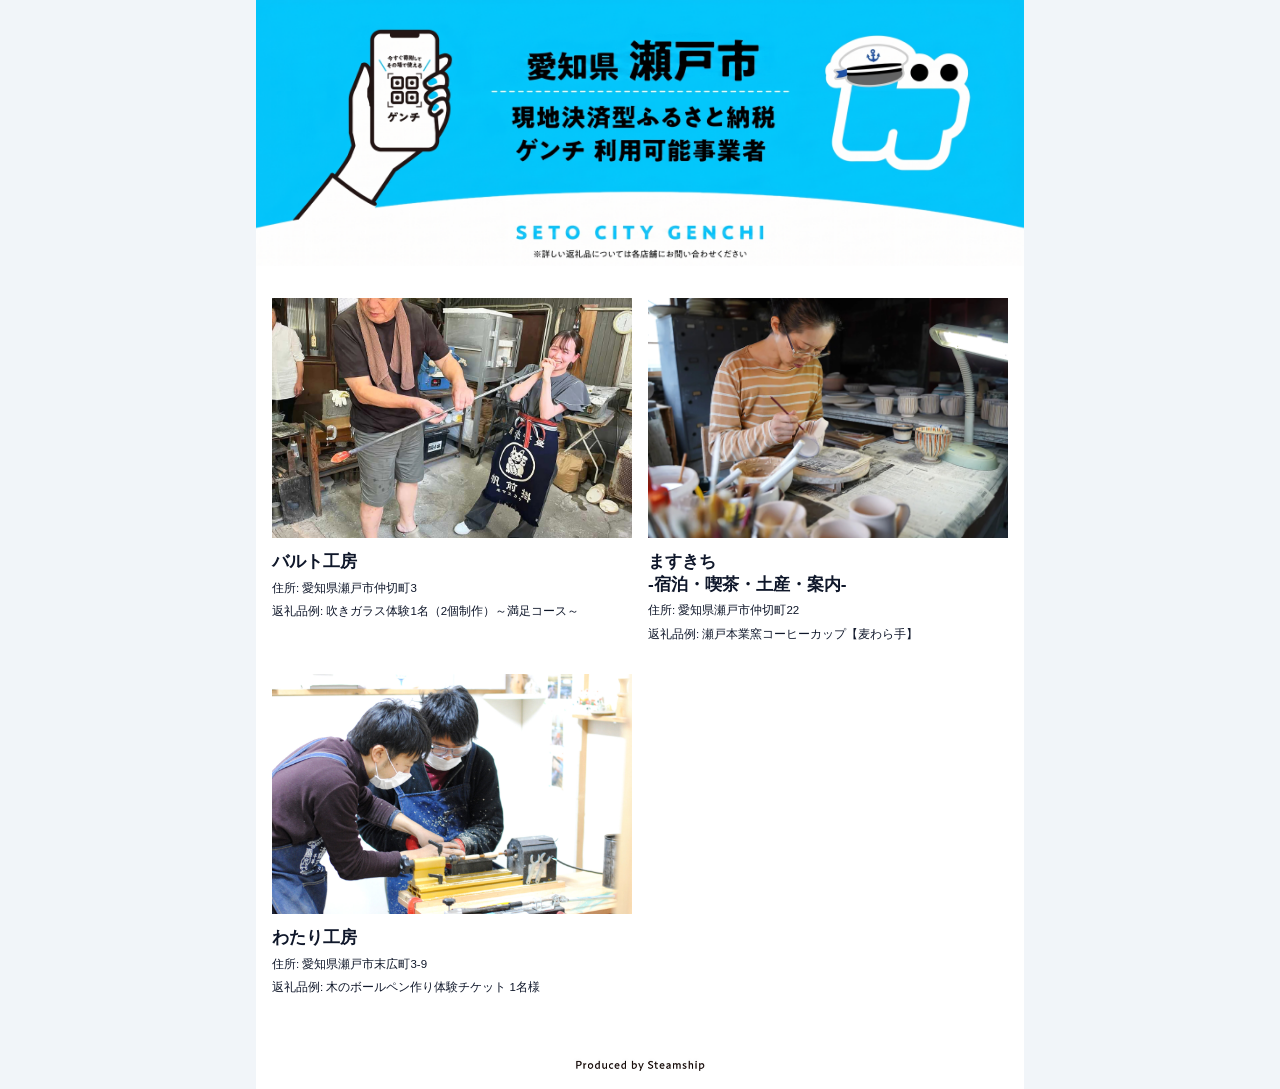
==== docs/seto/index.html @ 248450ea "瀬戸市の現地決済型ふるさと納税LPを追加" ====
<!doctype html>
<html lang="ja">
  <head>
    <meta charset="UTF-8" />
    <meta name="viewport" content="width=device-width, initial-scale=1, maximum-scale=5" />
    <meta name="description" content="瀬戸市の現地決済型ふるさと納税、ゲンチのご案内です。" />
    <title>瀬戸市 | ゲンチ</title>
    <link rel="stylesheet" href="styles.css" />
  </head>
  <body>
    <main>
      <img class="hero" src="assets/setolp_01.jpeg" alt="愛知県瀬戸市 現地決済型ふるさと納税 ゲンチ" />

      <section class="vendors" aria-label="瀬戸市で利用できる店舗">
        <article>
          <img src="assets/photos/baruto-kobo.jpg" alt="バルト工房" />
          <div class="vendor-copy">
            <h2>バルト工房</h2>
            <p>住所: 愛知県瀬戸市仲切町3</p>
            <p class="reward">返礼品例: 吹きガラス体験1名（2個制作）～満足コース～</p>
          </div>
        </article>
        <article>
          <img src="assets/photos/masukichi.jpg" alt="ますきち -宿泊・喫茶・土産・案内-" />
          <div class="vendor-copy">
            <h2>ますきち<br />-宿泊・喫茶・土産・案内-</h2>
            <p>住所: 愛知県瀬戸市仲切町22</p>
            <p class="reward">返礼品例: 瀬戸本業窯コーヒーカップ【麦わら手】</p>
          </div>
        </article>
        <article>
          <img src="assets/photos/watari-kobo.jpg" alt="わたり工房" />
          <div class="vendor-copy">
            <h2>わたり工房</h2>
            <p>住所: 愛知県瀬戸市末広町3-9</p>
            <p class="reward">返礼品例: 木のボールペン作り体験チケット 1名様</p>
          </div>
        </article>
      </section>

      <img class="footer" src="assets/setolp_03.png" alt="瀬戸市 現地決済型ふるさと納税 ゲンチ" />
    </main>
  </body>
</html>
---- docs/seto/styles.css ----
:root { color: #0f172a; font-family: "Noto Sans JP", "Hiragino Kaku Gothic ProN", "Yu Gothic", sans-serif; }
* { box-sizing: border-box; }
body { margin: 0; background: #f1f5f9; }
main { width: 100%; max-width: 48rem; margin: 0 auto; background: #fff; }
img { display: block; width: 100%; height: auto; }
.vendors { display: grid; grid-template-columns: repeat(2, minmax(0, 1fr)); gap: 2rem 1rem; padding: 2rem 1rem; }
.vendors article { min-width: 0; }
.vendors article > img { aspect-ratio: 3 / 2; object-fit: cover; }
.vendor-copy { padding-top: .75rem; }
h2, p { margin: 0; }
h2 { font-size: clamp(.72rem, 1.35vw, 1.125rem); font-weight: 700; line-height: 1.3; }
.vendor-copy p { margin-top: .5rem; color: #0f172a; font-size: clamp(.56rem, .9vw, .8rem); line-height: 1.35; }
@media (max-width: 400px) { .vendors { gap: 1.5rem .75rem; padding: 1.5rem .75rem; } }
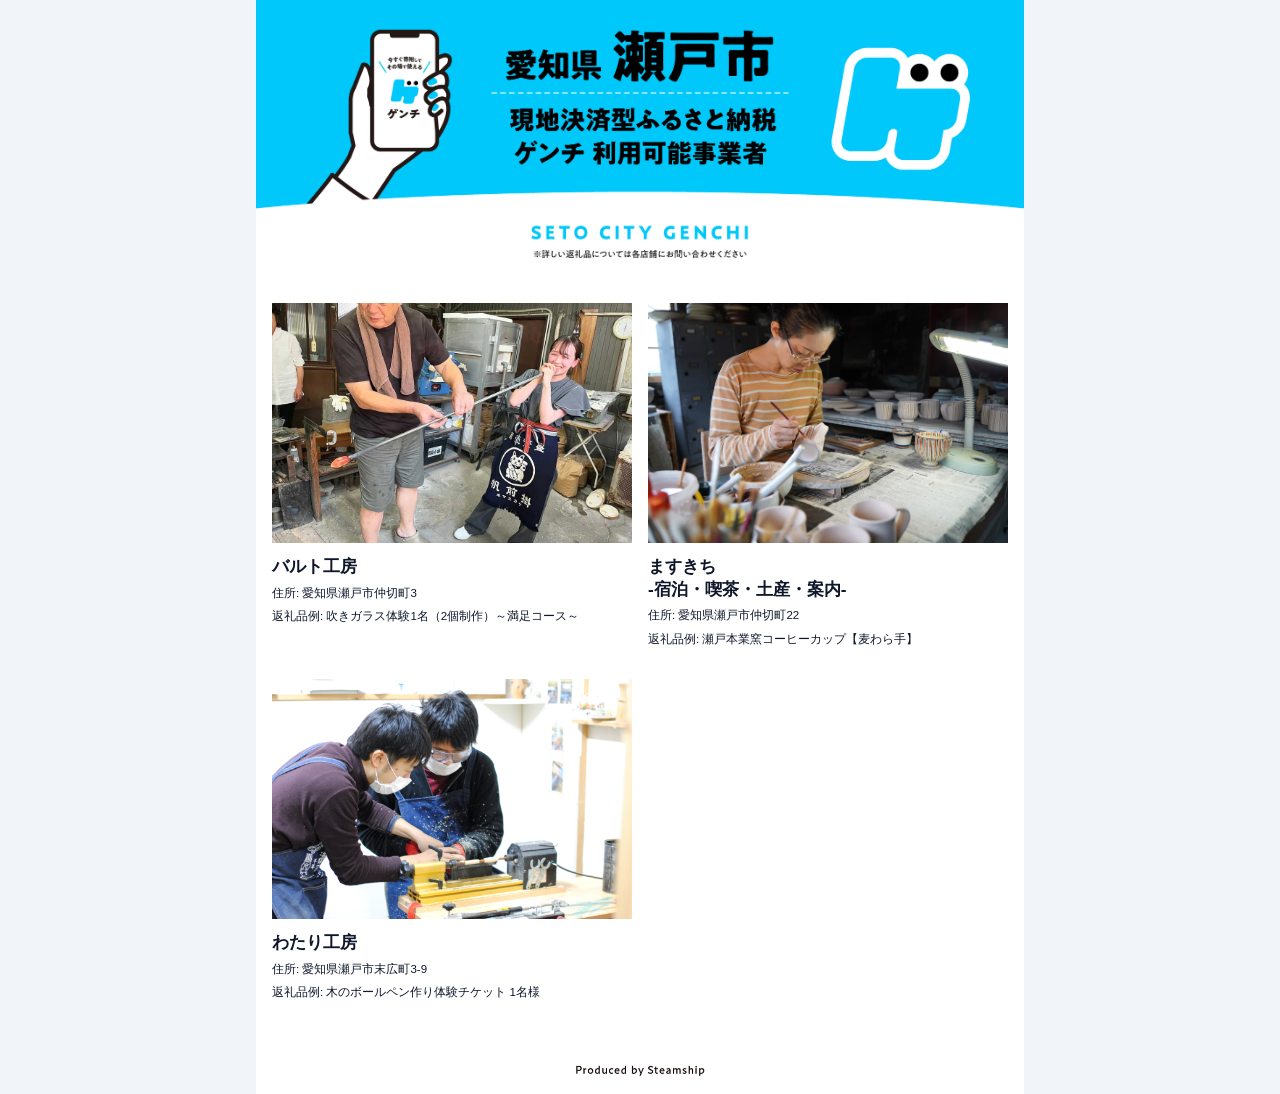
==== commit cc5fc69b: "瀬戸市LPのヘッダー画像を更新" ====
--- a/docs/seto/index.html
+++ b/docs/seto/index.html
@@ -9,7 +9,7 @@
   </head>
   <body>
     <main>
-      <img class="hero" src="assets/setolp_01.jpeg" alt="愛知県瀬戸市 現地決済型ふるさと納税 ゲンチ" />
+      <img class="hero" src="assets/setolp_01.jpg" alt="愛知県瀬戸市 現地決済型ふるさと納税 ゲンチ" />
 
       <section class="vendors" aria-label="瀬戸市で利用できる店舗">
         <article>
